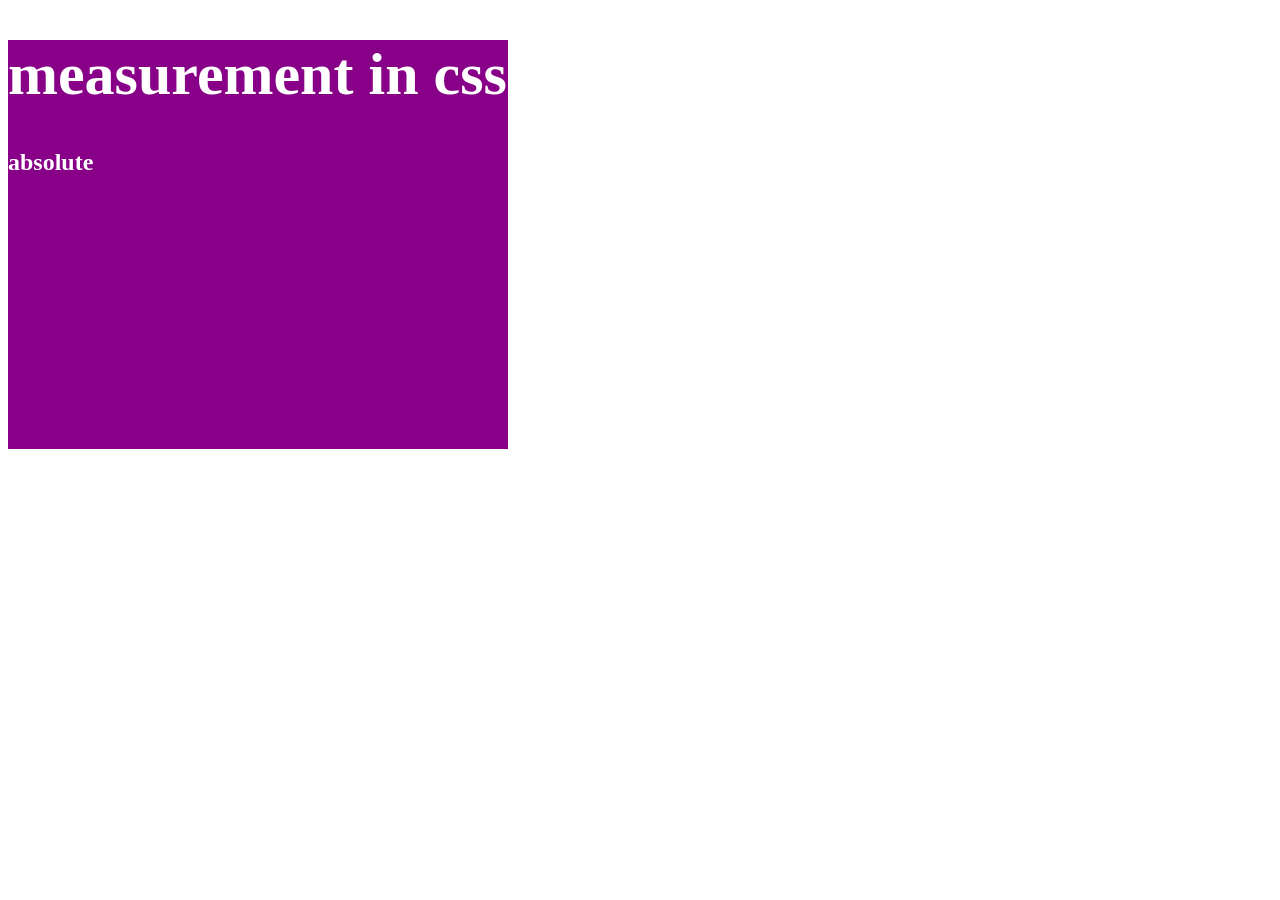
==== index.html @ 3d29673c "Feat: modify these documents." ====
<!DOCTYPE html>
<html lang="en">
<head>
    <meta charset="UTF-8">
    <meta name="viewport" content="width=device-width, initial-scale=1.0">
    <title>Measurement in CSS</title>
    <link rel="stylesheet" href="./measure.css">
</head>
<body>
    <main>
        <h1>measurement in css</h1>
        <section>
            <h2>absolute</h2>
            
        </section>
    </main>
    
</body>
</html>
---- measure.css ----
main{
    width: 500px;
    background-color: #d0d;
    background-color: #808;
    color: #fff;
}
section {
    width: 70%;
    height: 300px;
    
}
h1{
    font-size: 60px;
}
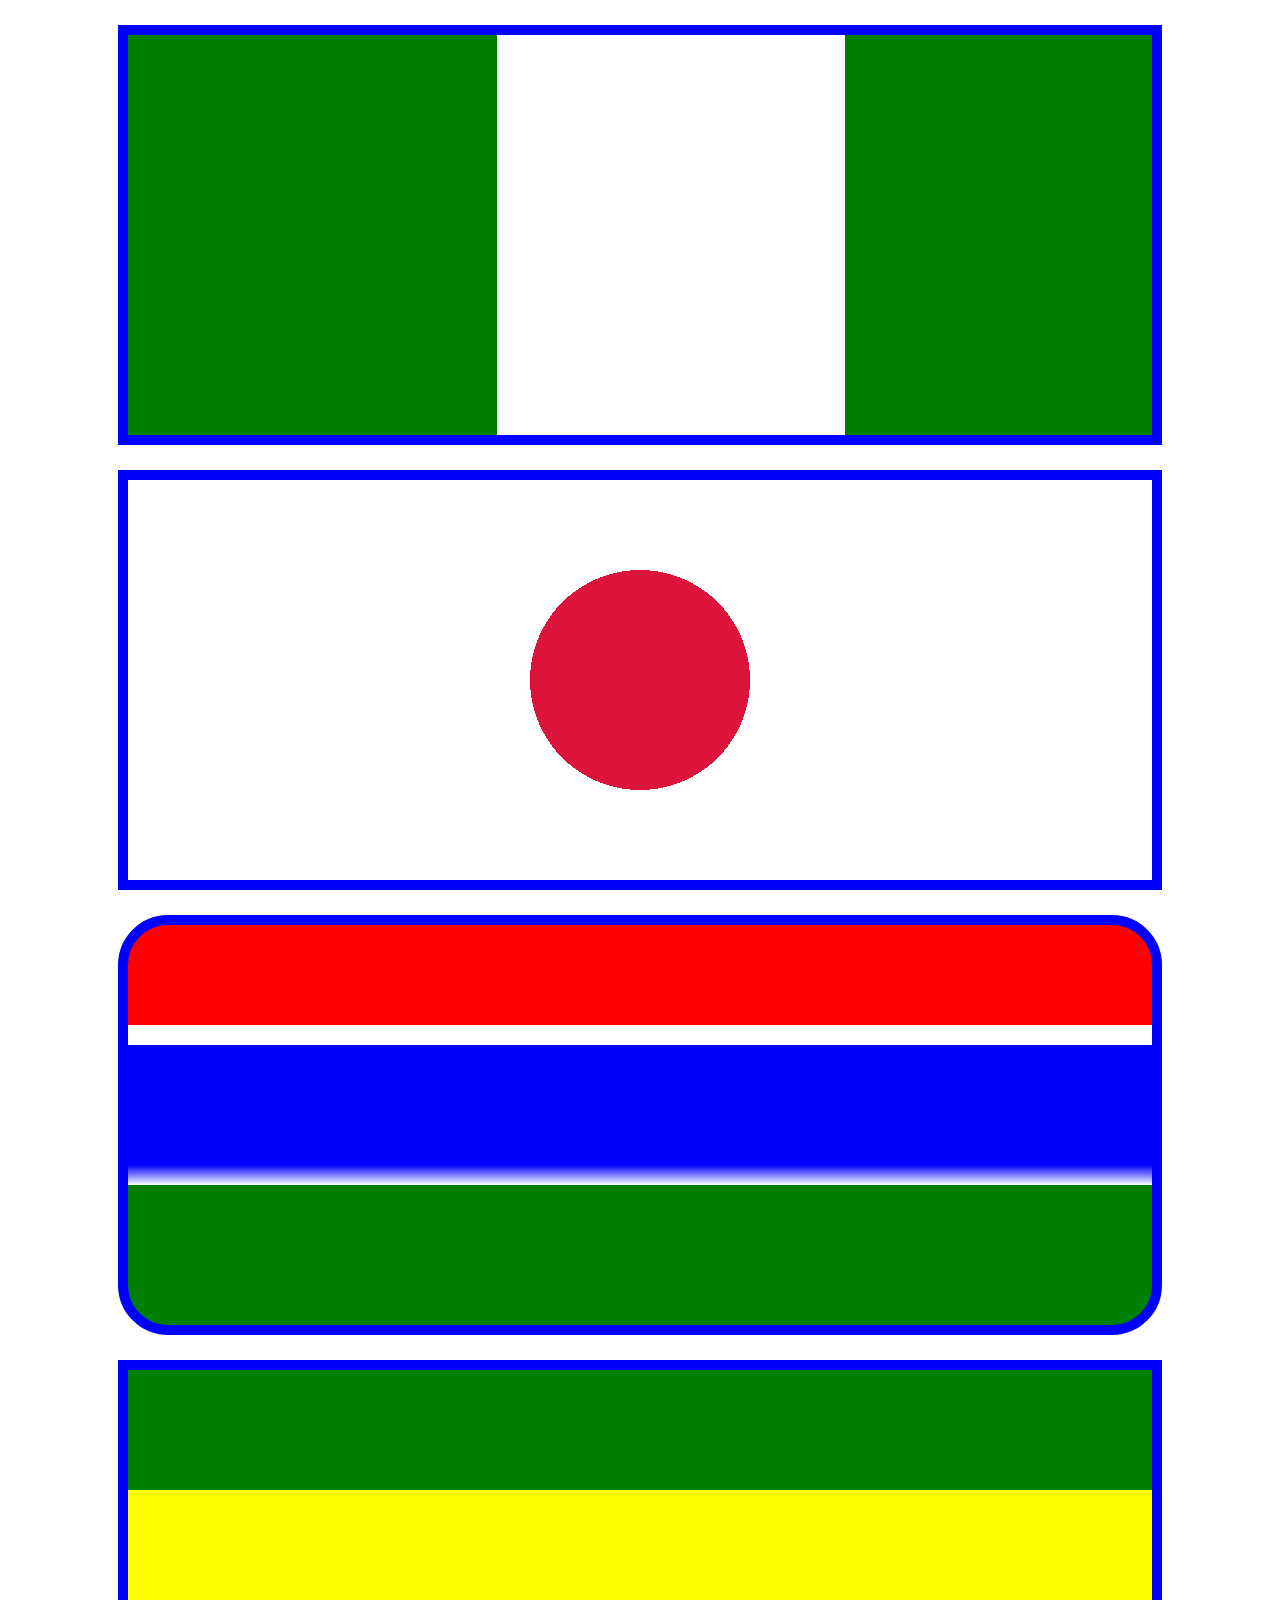
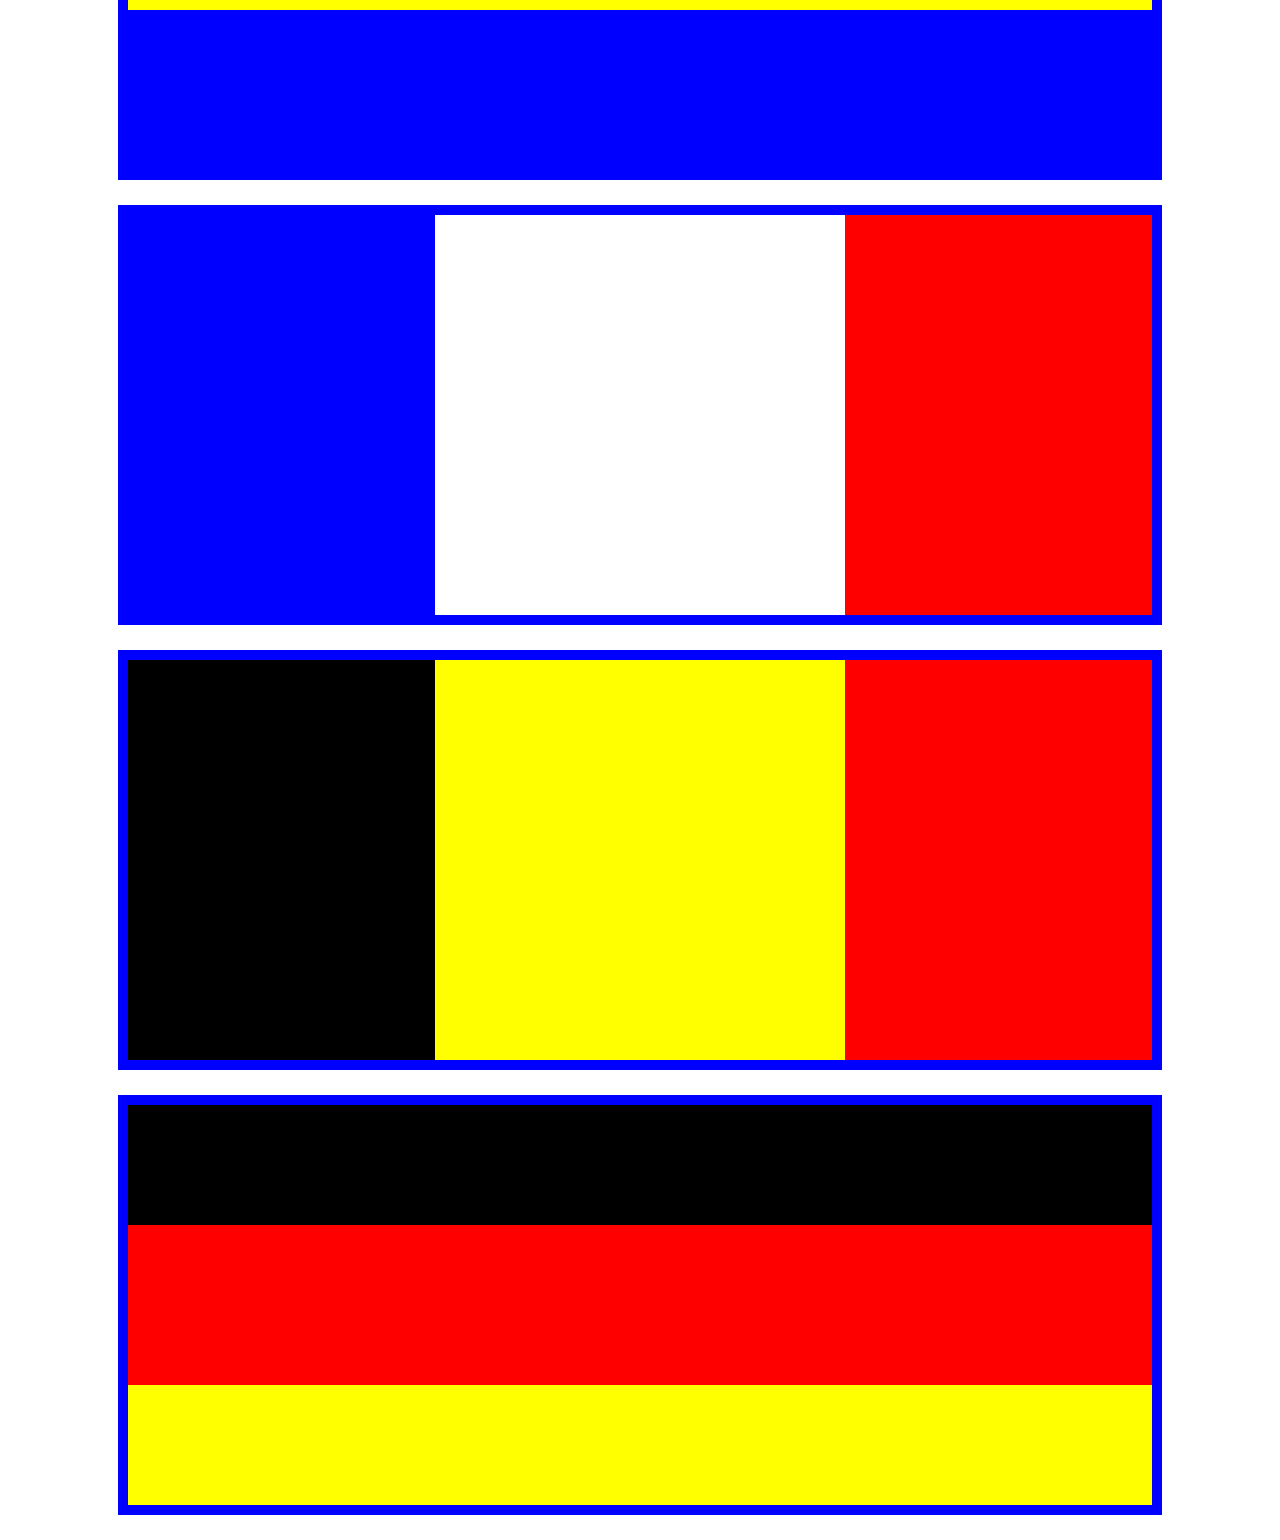
==== commit afc8f7a7: "Feat: save 125" ====
--- a/index.html
+++ b/index.html
@@ -3,17 +3,16 @@
 <head>
     <meta charset="UTF-8">
     <meta name="viewport" content="width=device-width, initial-scale=1.0">
-    <title>Measurement in CSS</title>
-    <link rel="stylesheet" href="./measure.css">
+    <title>countries flag</title>
+    <link rel="stylesheet" href="./count.css">
 </head>
 <body>
-    <main>
-        <h1>measurement in css</h1>
-        <section>
-            <h2>absolute</h2>
-            
-        </section>
-    </main>
-    
+    <section></section>
+    <section></section>
+    <section></section>
+    <section></section>
+    <section></section>
+    <section></section>
+    <section></section>
 </body>
 </html>
--- a/count.css
+++ b/count.css
@@ -0,0 +1,64 @@
+*{
+    margin: 0;
+}
+
+section{
+    width: 80%;
+    height: 400px;
+    margin: 25px auto;
+    border: 10px solid blue;
+}
+ 
+section:first-of-type{
+    width: 80;
+    height: 400px;
+    margin: 25px auto;
+    background-image: linear-gradient(90deg, green 36%, white 30%, white 70%, green 70%, green 30%);
+}
+
+section:nth-of-type(2){
+    width: 80;
+    height: 400px;
+    margin: 25px auto;
+    background-color: white;
+    background-image: radial-gradient(circle, crimson 20%, white 20%, white 100%);
+}
+
+section:nth-of-type(3){
+    width: 80%;
+    height: 400px;
+    margin:25px auto;
+    background-image: linear-gradient(180deg, red 25%, white 25%, white 30%, blue 30%, blue 60%, white 65%, green 65%, green 100%);
+    border-radius: 50px;
+}
+section:nth-of-type(4){
+    width: 80%;
+    height: 400px;
+    margin: 25px auto;
+    background-color: white;
+    background-image: linear-gradient(green 30%, yellow 30%, yellow 60%, blue 60%, blue 50%); 
+}
+
+section:nth-of-type(5){
+    width: 80%;
+    height: 400px;
+    margin: 25px auto;
+    background-color: white;
+    background-image: linear-gradient(90deg, blue 30%, white 30%, white 70%, red 70%, red 30%);
+}
+
+section:nth-of-type(6){
+    width: 80%;
+    height: 400px;
+    margin: 25px auto;
+    background-color: white;
+    background-image: linear-gradient(90deg, black 30%, yellow 30%, yellow 70%, red 70%, red 30%);
+}
+
+section:nth-of-type(7){
+    width: 80%;
+    height: 400px;
+    margin: 25px auto;
+    background-color: white;
+    background-image: linear-gradient(180deg, black 30%, red 30%, red 70%, yellow 70%, yellow 30%);
+}
